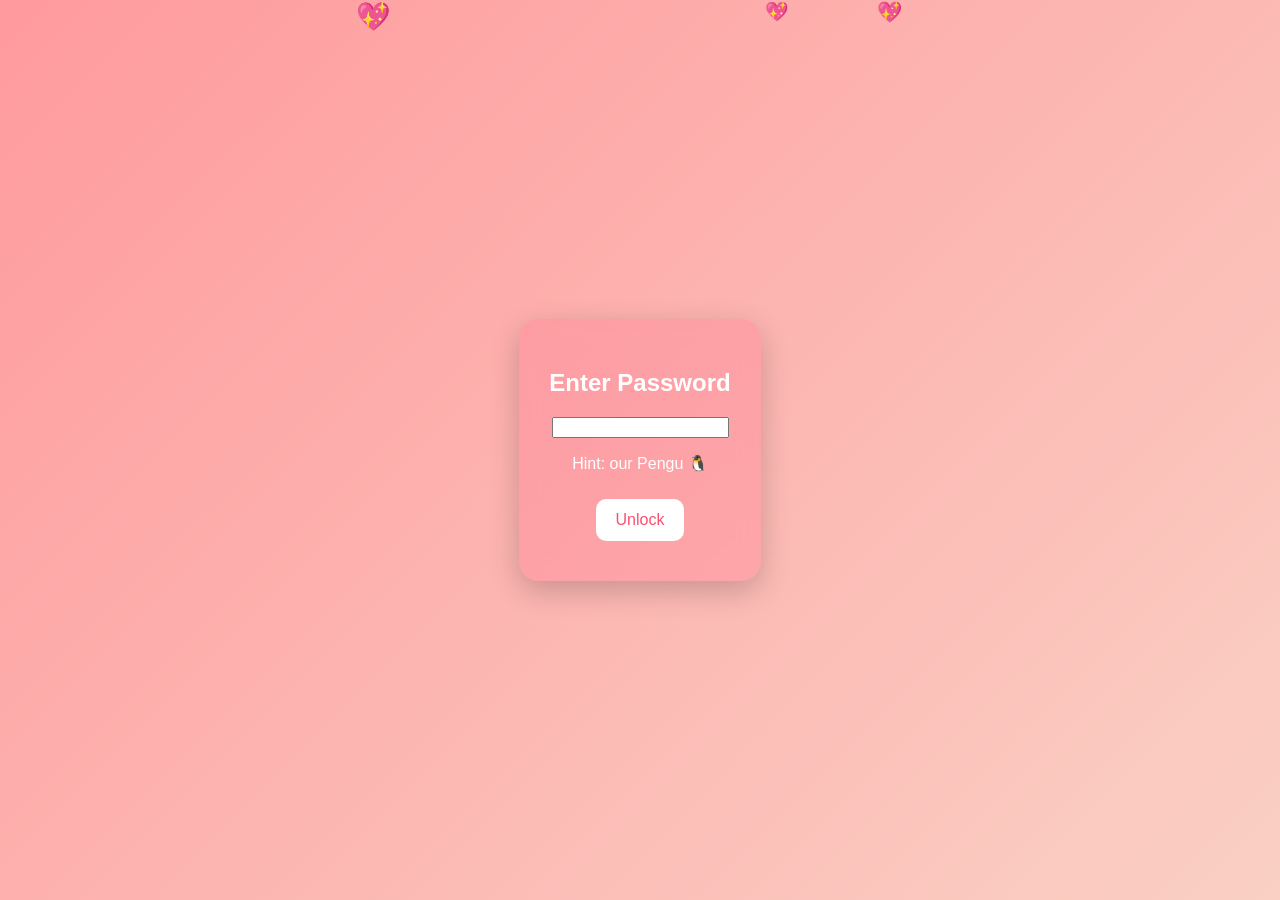
==== index.html @ c3144931 "Add files via upload" ====
<!DOCTYPE html>
<html>
<head>
<title>Lock</title>
<link rel="stylesheet" href="style.css">
</head>
<body>
<div class="hearts-container"></div>
<div class="container">
<h2>Enter Password</h2>
<input id="pass" type="password">
<p>Hint: our Pengu 🐧</p>
<button onclick="check()">Unlock</button>
</div>
<script src="script.js"></script>
<script>
function check(){
 if(document.getElementById('pass').value === "Nishia"){
   localStorage.setItem("music","on");
   window.location.href="home.html";
 }
}
</script>
</body>
</html>
---- style.css ----
body {
  margin: 0;
  font-family: Arial, sans-serif;
  background: linear-gradient(135deg, #ff9a9e, #fad0c4);
  color: white;
  display: flex;
  justify-content: center;
  align-items: center;
  min-height: 100vh;
  overflow-x: hidden;
}

.container {
  background: rgba(255, 105, 135, 0.25);
  backdrop-filter: blur(10px);
  padding: 30px;
  border-radius: 20px;
  text-align: center;
  max-width: 90%;
  box-shadow: 0 10px 30px rgba(0,0,0,0.2);
}

button {
  padding: 12px 20px;
  margin: 10px;
  border: none;
  border-radius: 10px;
  background: white;
  color: #ff4d6d;
  font-size: 16px;
  cursor: pointer;
}

.hearts-container {
  position: fixed;
  top: 0;
  left: 0;
  width: 100%;
  height: 100%;
  pointer-events: none;
  overflow: hidden;
}

.heart {
  position: absolute;
  font-size: 20px;
  animation: float 6s linear infinite;
}

@keyframes float {
  from { transform: translateY(100vh); opacity: 1; }
  to { transform: translateY(-10vh); opacity: 0; }
}

.slide-box {
  width: 300px;
  height: 400px;
  margin: auto;
  position: relative;
}

.slide-box img {
  width: 100%;
  height: 100%;
  object-fit: contain;
}

.caption {
  position: absolute;
  bottom: 10px;
  width: 100%;
}
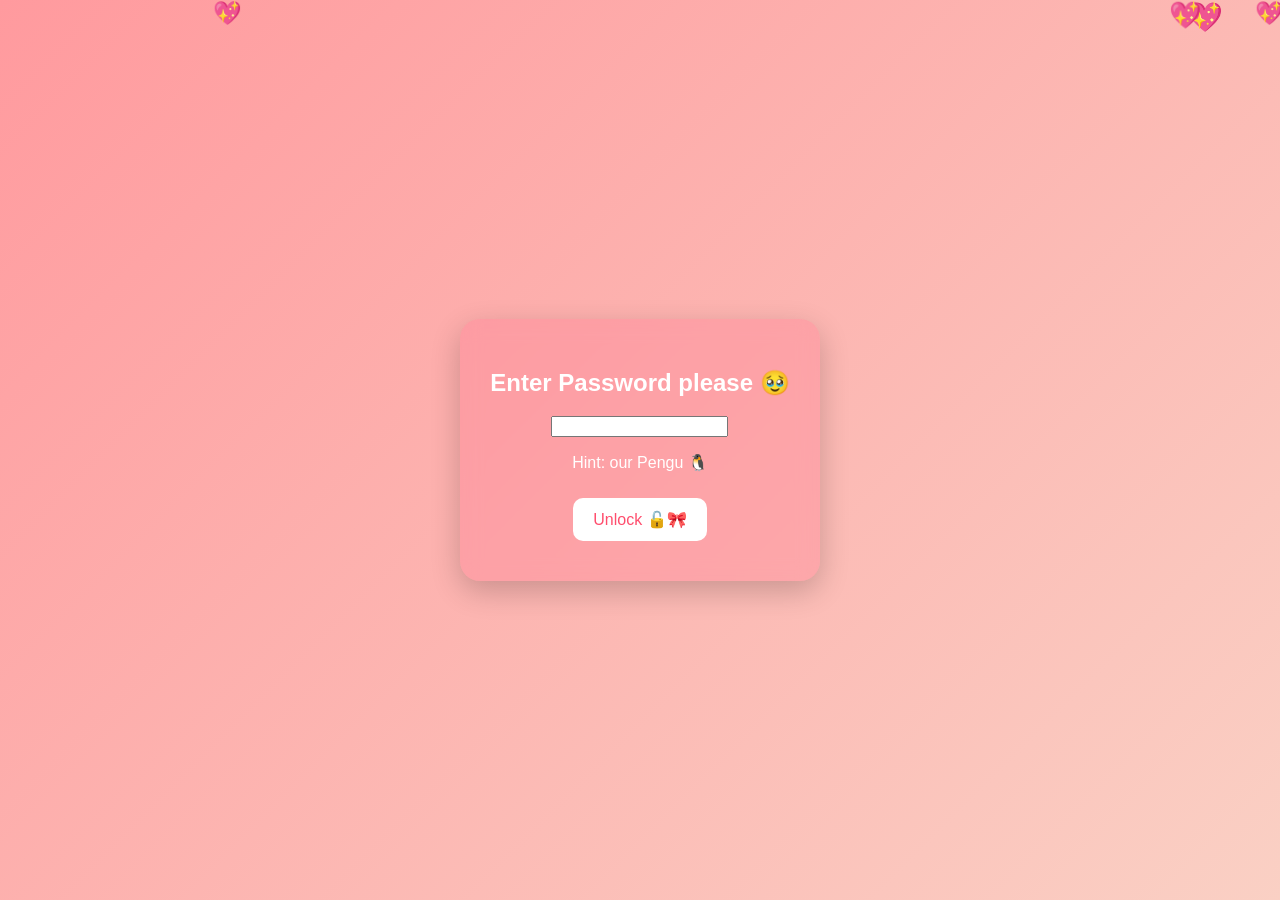
==== commit fa1c48d5: "Update index.html" ====
--- a/index.html
+++ b/index.html
@@ -1,17 +1,16 @@
-
 <!DOCTYPE html>
 <html>
 <head>
-<title>Lock</title>
+<title>Locked 🔒</title>
 <link rel="stylesheet" href="style.css">
 </head>
 <body>
 <div class="hearts-container"></div>
 <div class="container">
-<h2>Enter Password</h2>
+<h2>Enter Password please 🥹</h2>
 <input id="pass" type="password">
 <p>Hint: our Pengu 🐧</p>
-<button onclick="check()">Unlock</button>
+<button onclick="check()">Unlock 🔓🎀</button>
 </div>
 <script src="script.js"></script>
 <script>
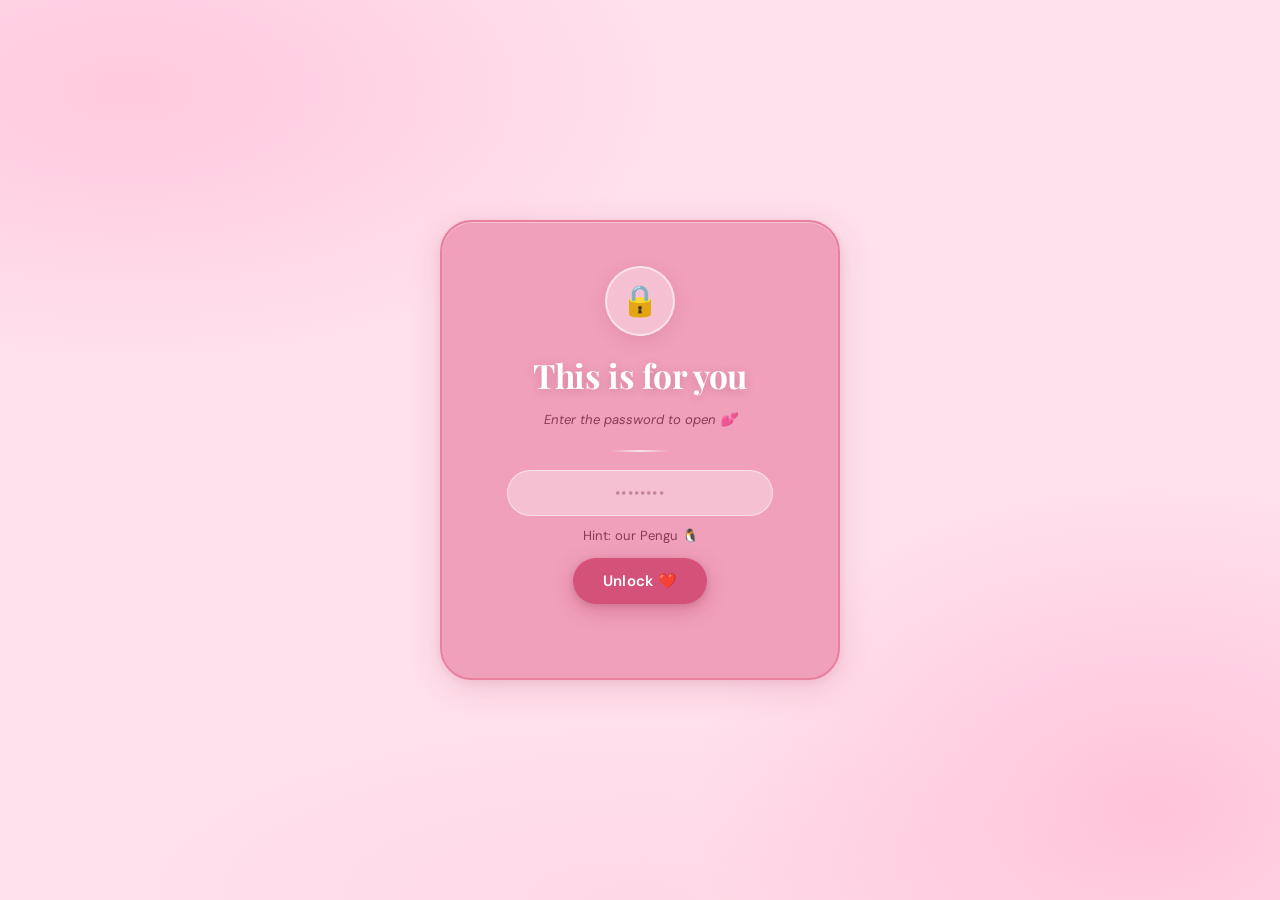
==== commit 17a11dfa: "Add files via upload" ====
--- a/index.html
+++ b/index.html
@@ -1,25 +1,70 @@
 <!DOCTYPE html>
-<html>
+<html lang="en">
 <head>
-<title>Locked 🔒</title>
-<link rel="stylesheet" href="style.css">
+  <meta charset="UTF-8">
+  <meta name="viewport" content="width=device-width, initial-scale=1.0">
+  <title>For You 🔒</title>
+  <link rel="stylesheet" href="style.css">
+  <style>
+    .container { max-width: 400px; }
+  </style>
 </head>
 <body>
-<div class="hearts-container"></div>
-<div class="container">
-<h2>Enter Password please 🥹</h2>
-<input id="pass" type="password">
-<p>Hint: our Pengu 🐧</p>
-<button onclick="check()">Unlock 🔓🎀</button>
-</div>
-<script src="script.js"></script>
-<script>
-function check(){
- if(document.getElementById('pass').value === "Nishia"){
-   localStorage.setItem("music","on");
-   window.location.href="home.html";
- }
-}
-</script>
+
+  <div class="hearts-container"></div>
+
+  <div class="container">
+    <div class="lock-ring">🔒</div>
+    <h1>This is for you</h1>
+    <p class="subtext">Enter the password to open 💕</p>
+    <div class="divider"></div>
+
+    <div class="input-wrap">
+      <input
+        type="password"
+        id="password"
+        placeholder="••••••••"
+        autocomplete="off"
+        autocorrect="off"
+        autocapitalize="off"
+        spellcheck="false"
+      >
+    </div>
+    <p class="hint">Hint: our Pengu 🐧</p>
+
+    <button class="btn-primary" id="unlockBtn">Unlock ❤️</button>
+    <p class="error-msg" id="errMsg"></p>
+  </div>
+
+  <script src="script.js"></script>
+  <script>
+    function doCheck() {
+      var val = (document.getElementById("password").value || "").trim();
+      if (val === "Nishia") {
+        localStorage.setItem("playMusic", "true");
+        /* Clear any stored path choice from a previous session */
+        localStorage.removeItem("chosenPath");
+        window.location.href = "home.html";
+      } else {
+        var err = document.getElementById("errMsg");
+        var inp = document.getElementById("password");
+        err.textContent = "Wrong password 😢 Try again!";
+        inp.style.borderColor = "rgba(140,30,70,0.6)";
+        setTimeout(function () {
+          err.textContent = "";
+          inp.style.borderColor = "";
+        }, 2200);
+      }
+    }
+
+    document.addEventListener("DOMContentLoaded", function () {
+      var btn = document.getElementById("unlockBtn");
+      var inp = document.getElementById("password");
+      if (btn) btn.addEventListener("click", doCheck);
+      if (inp) inp.addEventListener("keydown", function (e) {
+        if (e.key === "Enter") doCheck();
+      });
+    });
+  </script>
 </body>
 </html>
--- a/style.css
+++ b/style.css
@@ -1,73 +1,423 @@
-
+@import url('https://fonts.googleapis.com/css2?family=Playfair+Display:ital,wght@0,400;0,700;1,400&family=DM+Sans:wght@300;400;500&display=swap');
+
+/* ── Variables ── */
+:root {
+  --pink-bg:      #ffe0ec;        /* warm blush page background */
+  --pink-card:    #f0a0bb;        /* darker pink card */
+  --pink-card2:   #e8809e;        /* slightly deeper for borders/accents */
+  --pink-deep:    #c9547a;        /* buttons, highlights */
+  --pink-btn:     #d4527a;
+  --pink-light:   #fff0f5;
+  --text-main:    #5a1a30;        /* deep rose for readable text */
+  --text-soft:    #8b3a54;
+  --white:        #ffffff;
+}
+
+/* ── Reset ── */
+*, *::before, *::after {
+  box-sizing: border-box;
+  margin: 0;
+  padding: 0;
+}
+
+/* ── Body — warm pink, centered ── */
 body {
-  margin: 0;
-  font-family: Arial, sans-serif;
-  background: linear-gradient(135deg, #ff9a9e, #fad0c4);
-  color: white;
+  font-family: 'DM Sans', sans-serif;
+  min-height: 100vh;
+  display: flex;
+  flex-direction: column;
+  justify-content: center;
+  align-items: center;
+  padding: 28px 16px;
+  /* Warm layered pink background */
+  background-color: var(--pink-bg);
+  background-image:
+    radial-gradient(ellipse 70% 50% at 10% 10%,  rgba(255,182,210,0.55) 0%, transparent 60%),
+    radial-gradient(ellipse 60% 60% at 90% 90%,  rgba(255,160,195,0.45) 0%, transparent 60%),
+    radial-gradient(ellipse 80% 40% at 50% 100%, rgba(255,200,220,0.35) 0%, transparent 50%);
+  overflow-x: hidden;
+  position: relative;
+  color: var(--text-main);
+}
+
+/* ── Main card ── */
+.container {
+  position: relative;
+  z-index: 2;
+  width: 100%;
+  max-width: 500px;
+  background: var(--pink-card);
+  border: 2px solid var(--pink-card2);
+  border-radius: 32px;
+  padding: 44px 40px;
+  text-align: center;
+  box-shadow:
+    0 8px 32px rgba(180, 60, 100, 0.18),
+    0 2px 8px  rgba(180, 60, 100, 0.10),
+    inset 0 1px 0 rgba(255,255,255,0.35);
+  animation: fadeUp 0.75s cubic-bezier(0.16,1,0.3,1) both;
+}
+
+@keyframes fadeUp {
+  from { opacity: 0; transform: translateY(30px); }
+  to   { opacity: 1; transform: translateY(0); }
+}
+
+/* ── Typography ── */
+h1 {
+  font-family: 'Playfair Display', serif;
+  font-size: clamp(1.5rem, 5vw, 2.1rem);
+  font-weight: 700;
+  color: var(--white);
+  line-height: 1.25;
+  margin-bottom: 12px;
+  text-shadow: 0 2px 10px rgba(140,30,70,0.25);
+  letter-spacing: -0.01em;
+}
+
+h2 {
+  font-family: 'Playfair Display', serif;
+  font-size: clamp(1.1rem, 3.5vw, 1.4rem);
+  font-weight: 700;
+  color: var(--white);
+  margin-bottom: 6px;
+}
+
+p {
+  font-size: 0.96rem;
+  line-height: 1.85;
+  color: var(--text-main);
+  white-space: pre-line;
+}
+
+.subtext {
+  font-size: 0.82rem;
+  color: var(--text-soft);
+  margin-top: 4px;
+  font-style: italic;
+}
+
+/* ── Divider ── */
+.divider {
+  width: 60px;
+  height: 2px;
+  background: linear-gradient(90deg, transparent, rgba(255,255,255,0.7), transparent);
+  margin: 18px auto;
+  border-radius: 2px;
+}
+
+/* ── Buttons ── */
+button {
+  display: inline-block;
+  margin: 10px 6px 0;
+  padding: 13px 30px;
+  border: none;
+  border-radius: 50px;
+  font-family: 'DM Sans', sans-serif;
+  font-size: 0.94rem;
+  font-weight: 600;
+  cursor: pointer;
+  letter-spacing: 0.02em;
+  transition: transform 0.16s ease, box-shadow 0.16s ease, background 0.16s ease;
+  -webkit-tap-highlight-color: transparent;
+}
+
+.btn-primary {
+  background: var(--pink-btn);
+  color: var(--white);
+  box-shadow: 0 6px 20px rgba(180,50,90,0.35), 0 2px 6px rgba(0,0,0,0.1);
+}
+
+.btn-primary:hover,
+.btn-primary:focus {
+  background: #bf4570;
+  transform: translateY(-2px) scale(1.03);
+  box-shadow: 0 10px 28px rgba(180,50,90,0.45);
+  outline: none;
+}
+
+.btn-primary:active {
+  transform: translateY(0) scale(0.99);
+}
+
+/* "No" button — soft ghost */
+#noBtn {
+  background: rgba(255,255,255,0.30);
+  color: var(--text-soft);
+  border: 1.5px solid rgba(255,255,255,0.55);
+  box-shadow: none;
+}
+
+/* ── Password input (index.html) ── */
+.input-wrap {
+  margin: 18px 0 8px;
+}
+
+.input-wrap input {
+  padding: 12px 20px;
+  border: 1.5px solid rgba(255,255,255,0.5);
+  border-radius: 50px;
+  width: 84%;
+  background: rgba(255,255,255,0.35);
+  color: var(--text-main);
+  font-family: 'DM Sans', sans-serif;
+  font-size: 0.95rem;
+  outline: none;
+  text-align: center;
+  letter-spacing: 0.08em;
+  transition: border-color 0.2s, box-shadow 0.2s;
+  -webkit-appearance: none;
+}
+
+.input-wrap input::placeholder {
+  color: rgba(140,60,90,0.45);
+}
+
+.input-wrap input:focus {
+  border-color: rgba(180,50,100,0.55);
+  box-shadow: 0 0 0 3px rgba(210,80,120,0.15);
+  background: rgba(255,255,255,0.50);
+}
+
+.hint {
+  font-size: 0.82rem;
+  color: var(--text-soft);
+  margin-top: 6px;
+}
+
+.error-msg {
+  font-size: 0.86rem;
+  color: #8b1a3a;
+  margin-top: 10px;
+  min-height: 20px;
+  font-weight: 500;
+}
+
+/* ── Lock ring ── */
+.lock-ring {
+  width: 70px;
+  height: 70px;
+  margin: 0 auto 18px;
+  border-radius: 50%;
+  background: rgba(255,255,255,0.35);
+  border: 2px solid rgba(255,255,255,0.55);
+  display: flex;
+  align-items: center;
+  justify-content: center;
+  font-size: 1.9rem;
+  box-shadow: 0 4px 18px rgba(180,60,100,0.18);
+  animation: pulse 2.5s ease-in-out infinite;
+}
+
+@keyframes pulse {
+  0%, 100% { transform: scale(1); box-shadow: 0 4px 18px rgba(180,60,100,0.18); }
+  50%       { transform: scale(1.08); box-shadow: 0 6px 26px rgba(180,60,100,0.30); }
+}
+
+/* ── Bounce emoji ── */
+.bounce {
+  display: block;
+  font-size: 2.8rem;
+  margin-bottom: 10px;
+  animation: bounceAnim 0.8s ease-in-out infinite alternate;
+}
+
+@keyframes bounceAnim {
+  from { transform: translateY(0); }
+  to   { transform: translateY(-10px); }
+}
+
+/* ─────────────────────────────────────────────
+   SLIDESHOW (photos.html)
+───────────────────────────────────────────── */
+
+/* Wrapper that holds start button OR running show */
+#slideshowWrap {
+  margin: 10px 0 4px;
+}
+
+/* Start screen — shown before slideshow begins */
+.start-screen {
+  display: flex;
+  flex-direction: column;
+  align-items: center;
+  justify-content: center;
+  padding: 30px 16px;
+  background: rgba(255,255,255,0.20);
+  border-radius: 20px;
+  margin-bottom: 12px;
+}
+
+.start-screen p {
+  font-size: 0.9rem;
+  color: var(--text-soft);
+  margin-bottom: 16px;
+}
+
+/* The running slideshow box */
+.slideshow {
+  position: relative;
+  width: 100%;
+  /* Tall enough for portrait photos on mobile, shorter on desktop */
+  height: 320px;
+  border-radius: 20px;
+  overflow: hidden;
+  background: rgba(0,0,0,0.12);
+  display: none; /* hidden until started */
+}
+
+.slideshow.running { display: block; }
+
+.slide {
+  position: absolute;
+  inset: 0;
+  opacity: 0;
+  transition: opacity 0.7s ease;
+}
+
+.slide.active { opacity: 1; }
+
+.slide img {
+  width: 100%;
+  height: 100%;
+  object-fit: contain;   /* never crop — portrait-safe */
+  display: block;
+}
+
+/* Caption OVERLAID on image (first 2 s) */
+.caption-overlay {
+  position: absolute;
+  bottom: 0;
+  left: 0;
+  right: 0;
+  padding: 32px 14px 14px;
+  background: linear-gradient(transparent, rgba(80,0,30,0.65));
+  font-size: 0.87rem;
+  color: rgba(255,235,240,0.96);
+  text-align: center;
+  opacity: 0;
+  transform: translateY(5px);
+  transition: opacity 0.45s ease, transform 0.45s ease;
+  pointer-events: none;
+}
+
+.caption-overlay.show {
+  opacity: 1;
+  transform: translateY(0);
+}
+
+/* Caption BELOW image (last slide only) */
+.caption-below {
+  display: none;
+  font-size: 0.9rem;
+  color: var(--text-main);
+  font-style: italic;
+  margin-top: 10px;
+  padding: 8px 0 2px;
+  text-align: center;
+  animation: fadeUp 0.6s ease both;
+}
+
+/* Dot indicators */
+.slide-dots {
   display: flex;
   justify-content: center;
-  align-items: center;
-  min-height: 100vh;
-  overflow-x: hidden;
-}
-
-.container {
-  background: rgba(255, 105, 135, 0.25);
-  backdrop-filter: blur(10px);
-  padding: 30px;
-  border-radius: 20px;
-  text-align: center;
-  max-width: 90%;
-  box-shadow: 0 10px 30px rgba(0,0,0,0.2);
-}
-
-button {
-  padding: 12px 20px;
-  margin: 10px;
-  border: none;
-  border-radius: 10px;
-  background: white;
-  color: #ff4d6d;
-  font-size: 16px;
-  cursor: pointer;
-}
-
+  gap: 7px;
+  margin: 10px 0 14px;
+}
+
+.dot {
+  width: 7px;
+  height: 7px;
+  border-radius: 50%;
+  background: rgba(180,60,100,0.25);
+  transition: background 0.3s, transform 0.3s;
+  flex-shrink: 0;
+}
+
+.dot.active {
+  background: var(--pink-deep);
+  transform: scale(1.4);
+}
+
+/* ─────────────────────────────────────────────
+   LOVE LETTER (reasons.html)
+───────────────────────────────────────────── */
+.love-letter {
+  text-align: left;
+  font-size: 0.93rem;
+  line-height: 2;
+  color: var(--text-main);
+  max-height: 50vh;
+  overflow-y: auto;
+  padding: 6px 12px 6px 4px;
+  scrollbar-width: thin;
+  scrollbar-color: rgba(180,60,100,0.3) transparent;
+}
+
+.love-letter::-webkit-scrollbar       { width: 4px; }
+.love-letter::-webkit-scrollbar-thumb { background: rgba(180,60,100,0.3); border-radius: 4px; }
+
+/* ── Thank-you page ── */
+.thankyou-emoji {
+  font-size: 3rem;
+  display: block;
+  margin-bottom: 14px;
+  animation: heartBeat 1.5s ease-in-out infinite;
+}
+
+@keyframes heartBeat {
+  0%, 100% { transform: scale(1); }
+  14%       { transform: scale(1.18); }
+  28%       { transform: scale(1); }
+  42%       { transform: scale(1.10); }
+  70%       { transform: scale(1); }
+}
+
+.sign {
+  margin-top: 20px;
+  font-family: 'Playfair Display', serif;
+  font-style: italic;
+  font-size: 1rem;
+  color: var(--text-main);
+  opacity: 0.80;
+}
+
+/* ─────────────────────────────────────────────
+   FLOATING HEARTS (all pages)
+───────────────────────────────────────────── */
 .hearts-container {
   position: fixed;
-  top: 0;
-  left: 0;
-  width: 100%;
-  height: 100%;
+  inset: 0;
+  overflow: hidden;
+  z-index: 0;
   pointer-events: none;
-  overflow: hidden;
 }
 
 .heart {
   position: absolute;
-  font-size: 20px;
-  animation: float 6s linear infinite;
-}
-
-@keyframes float {
-  from { transform: translateY(100vh); opacity: 1; }
-  to { transform: translateY(-10vh); opacity: 0; }
-}
-
-.slide-box {
-  width: 300px;
-  height: 400px;
-  margin: auto;
-  position: relative;
-}
-
-.slide-box img {
-  width: 100%;
-  height: 100%;
-  object-fit: contain;
-}
-
-.caption {
-  position: absolute;
-  bottom: 10px;
-  width: 100%;
-}
+  bottom: -24px;
+  animation: floatUp linear forwards;
+  user-select: none;
+}
+
+@keyframes floatUp {
+  0%   { transform: translateY(0) rotate(-8deg) scale(1);    opacity: 0.9; }
+  50%  { opacity: 0.65; }
+  100% { transform: translateY(-110vh) rotate(12deg) scale(0.85); opacity: 0; }
+}
+
+/* ── Responsive ── */
+@media (max-width: 600px) {
+  body { padding: 20px 12px; }
+  .container { padding: 34px 20px; border-radius: 26px; }
+  .slideshow { height: 260px; }
+  .love-letter { max-height: 46vh; }
+  button { padding: 12px 22px; font-size: 0.91rem; }
+  .input-wrap input { width: 90%; }
+}
+
+@media (max-width: 360px) {
+  h1 { font-size: 1.4rem; }
+  .container { padding: 28px 16px; }
+}
